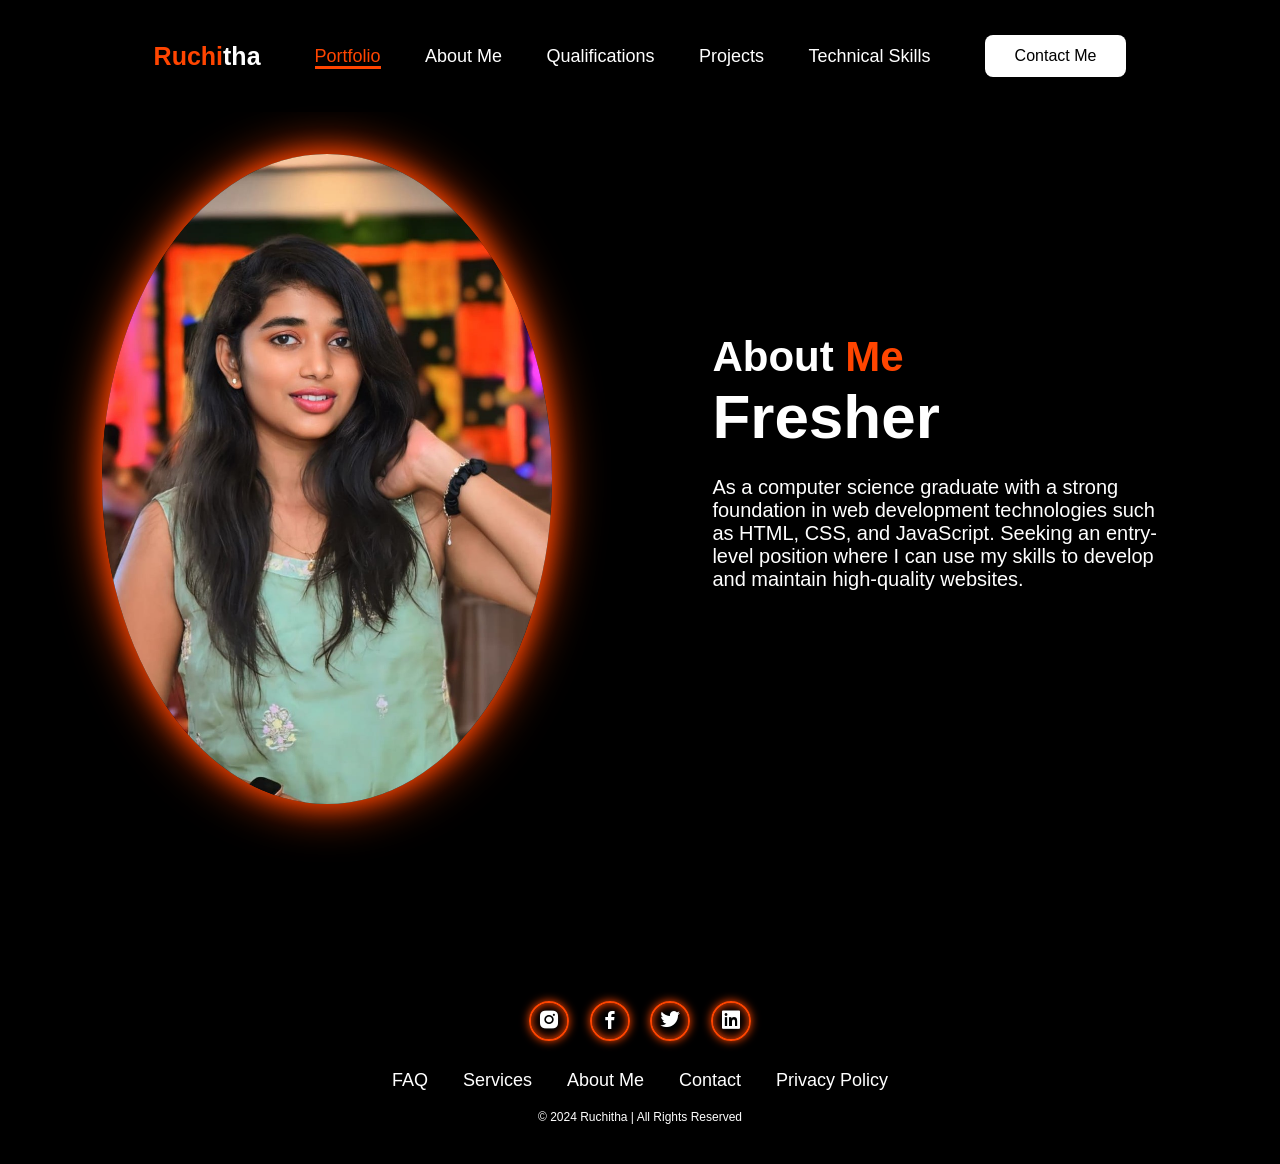
==== aboutme.html @ e519e028 "extra added" ====
<!DOCTYPE html>
<html lang="en">
<head>
    <meta charset="UTF-8">
    <meta name="viewport" content="width=device-width, initial-scale=1.0">
    <script defer src="/_vercel/insights/script.js"></script>
    <title>About Me</title>
    <link rel="stylesheet" href ="./style.css">
    <link href='https://unpkg.com/boxicons@2.1.4/css/boxicons.min.css' rel='stylesheet'>
</head>
<body>
    <header class="header">
        <a href="#" class="logo"><span>Ruchi</span>tha</a>

        <nav class="navbar">
            <a href="./home.html" class="active">Portfolio</a>
            <a href="./aboutme.html">About Me</a>
            <a href="./qualifications.html">Qualifications</a>
            <a href="#">Projects</a>
            <a href="#">Technical Skills</a>
        </nav>
        <a href="./contact.html" class="contact">Contact Me</a>
    </header>
    <section class="about">
        <div class="abt-img">
            <img src="./profilepic.jpg" alt="I'm Ruchitha a Web Developer.">
        </div>
        <div class = "about-content">
            <h2 class="heading">About <span> Me</span></h2>
            <h3>Fresher</h3>
            <p>As a computer science graduate with a strong foundation in 
                web development technologies such as HTML, CSS, and JavaScript. 
                Seeking an entry-level position where I can use my skills to 
                develop and maintain high-quality websites.</p>
        </div>
    </section>
    <footer class="footer">
        <div class="social">
            <a href="#"><i class='bx bxl-instagram-alt'></i></a>
            <a href="#"><i class='bx bxl-facebook'></i></a>
            <a href="#"><i class='bx bxl-twitter' ></i></a>
            <a href="#"><i class='bx bxl-linkedin-square' ></i></a>
        </div>
        <ul class="list">
            <li>
                <a href="#">FAQ</a>
            </li>
            <li>
                <a href="#">Services</a>
            </li>
            <li>
                <a href="#">About Me</a>
            </li>
            <li>
                <a href="#">Contact</a>
            </li>
            <li>
                <a href="#">Privacy Policy</a>
            </li>
        </ul>
        <p class="copyright"> ©️ 2024 Ruchitha | All Rights Reserved</p>
    </footer>
</body>
</html>
---- style.css ----
*{
    margin: 0;
    padding: 0;
    box-sizing: border-box;
    font-family: 'Poppins',sans-serif;
    text-decoration: none;
    list-style: none;
}
.header{
    position: fixed;
    top: 0;
    left: 0;
    width: 100%;
    padding: 35px 12%;
    background: rgba(0, 0, 0, 0.745);
    display: flex;
    justify-content: space-between;
    align-items: center;
    z-index: 100;
}
.logo{
    font-size: 25px;
    color: white;
    font-weight: 600;
    transition: 0.3s ease;
}
.logo:hover{
    color: orangered;
    text-shadow: 0 0 25px orangered,
                 0 0 50px orangered;
    transform: scale(1.1);
}
span{
    color: orangered;
}
.navbar a{
    font-size: 18px;
    color: white;
    font-weight: 500;
    margin: 0 20px;
    border-bottom: 3px solid transparent;
    transition: 0.3s ease;
}
.navbar a:hover,
.navbar a.active{
    color: orangered;
    border-bottom: 3px solid orangered;
}
.contact{
    padding: 10px 28px;
    background-color: white;
    color: black;
    border: 2px solid transparent;
    border-radius: 8px;
    font-size: 16px;
    font-weight: 500;
    transition: 0.3s ease
}
.contact:hover{
    background-color: orangered;
    box-shadow: 0 0 25px orangered;
    color: white;
    
}
.home{
    width: 100%;
    min-height: 100vh;
    background:rgb(241,241,241);
    display: flex;
    align-items: center;
    gap: 7em;
    padding: 30px 12% 0;   
}
.home-content{
    max-width: 800px;
}
.home-content h3{
    font-size: 42px;
}
.home-content h1{
    font: size 62px ;
    line-height: 1.2;
}
.home-content p{
    font-size: 18px;
    margin: 25px 0 30px;
    font-family:cursive ;
}
.btn-box{
    width: 345px;
    display: flex;
    gap: 2em;
}
.btnclk{
    padding:15px 28px;
    font-size: 30px;
    background-color: black;
    color: white;
    border: 3px solid transparent;
    border-radius: 9px;
    letter-spacing: 1px;
    font-weight: 600;
    transition: 0.3s ease;
    cursor: pointer;
}
.btnclk:hover{
    background-color: white;
    color: black;
    border: 2px solid black;
}
.img-box img{
    border-radius: 50%;
    width: 450px;
    height: 650px;
}
::-webkit-scrollbar{
    width: 15px;
}
::-webkit-scrollbar-thumb{
    background-color: orangered;
}
::-webkit-scrollbar-track{
    background-color: rgba(0, 0, 0, 0.60);
    width: 50px;
}

.about{
    width: 100%;
    margin: 0;
    background: black;
    display: flex;
    justify-content: center;
    align-items: center;
    padding: 12% 8%;
    gap: 160px; /* 1em=16px */
    
}
.abt-img img{
    position: relative;
    width: 450px;
    height: 650px;
    box-shadow: 0 0 25px orangered,
                0 0 50px orangered;
    border-radius: 50%;
    
}
.about-content h2{
    text-align: left;
    color: white;
    font-size: 42px;
}
.about-content h3{
    font-size: 62px;
    color: white;
}
.about-content p{
    color: white;
    font-size: 20px;
    margin: 24px 0 38px;
}
.contact-form h2{
    text-align: center;
    margin-top: 3em;
    margin-bottom: 1em;
    font-size: 36px;
}
.contact-form form{
    max-width: 50em;
    margin: 1rem auto;
    text-align: center;
    margin-bottom: 3em;
}
.contact-form form .input-box{
    display: flex;
    justify-content:center;
    flex-wrap: wrap;
}
.contact-form form .input-box input,
.contact-form form textarea{
    width: 100%;
    padding: 1.5em;
    font-size: 18px;
    color: black;
    background: rgb(241,241,241);
    border-radius: 8rem;
    margin: 1rem 0;
    resize: none;
}
.footer{
    position: relative;
    padding: 40px 0;
    bottom: 0;
    width: 100%;
    background-color: black;
}
.footer .social {
    text-align: center;
    padding-bottom: 25px;
    color: white;
}
.footer .social a{
    font-size: 24px;
    color: white;
    border: 2px solid  orangered;
    width: 40px;
    height: 40px;
    line-height: 38px;
    display: inline-block;
    text-align: center;
    border-radius: 50%;
    margin: 0 8px;
    box-shadow: inset 0 0 10px orangered, 0 0 10px orangered;
    transition: 0.3s ease;
}
.footer .social a:hover{
    transform: scale(1.2)translateY(-10px);
    color: orangered;
    border: 2px solid orangered;
}
.footer ul{
    margin-top: 0;
    padding: 0;
    font-size: 18px;
    line-height: 1.6;
    margin-bottom: 0;
    text-align: center;
}
.footer ul li a{
    color: white;
    border-bottom: 3px solid transparent;
    transition: 0,3s ease;
}
.footer ul li a:hover{
    border-bottom: 3px solid orangered;  
}
.footer ul li{
    display: inline-block;
    padding: 0 15px;   
}
.footer .copyright{
    margin-top: 15px;
    text-align: center;
    font-size: 12px;
    color: white;
}
@media only screen and (max-width: 600px){
    header, section{
        padding: 20px;
        margin-bottom: 20px;
    }
nav a{
    display:block;
    margin: 10px 0;
    text-align: center;
    font-size: 16px;
}
img {
    width: 100%;
    margin:0;
    display: block;
}
body{
    font-size: 24px;
}
p{
    font-size: 16px;
}
form{
    width: 100%;
}
}
@media only screen and (max-width: 900px){
    section{
        padding: 30px;
        margin-bottom: 25px;
    }
body{
    font-size: 18px;
}
h1{
    font-size: 32px;
}
h2{
    font-size:27.2px;
}
img{
    width: 400px;
}
form{
    width: 80%
}
}
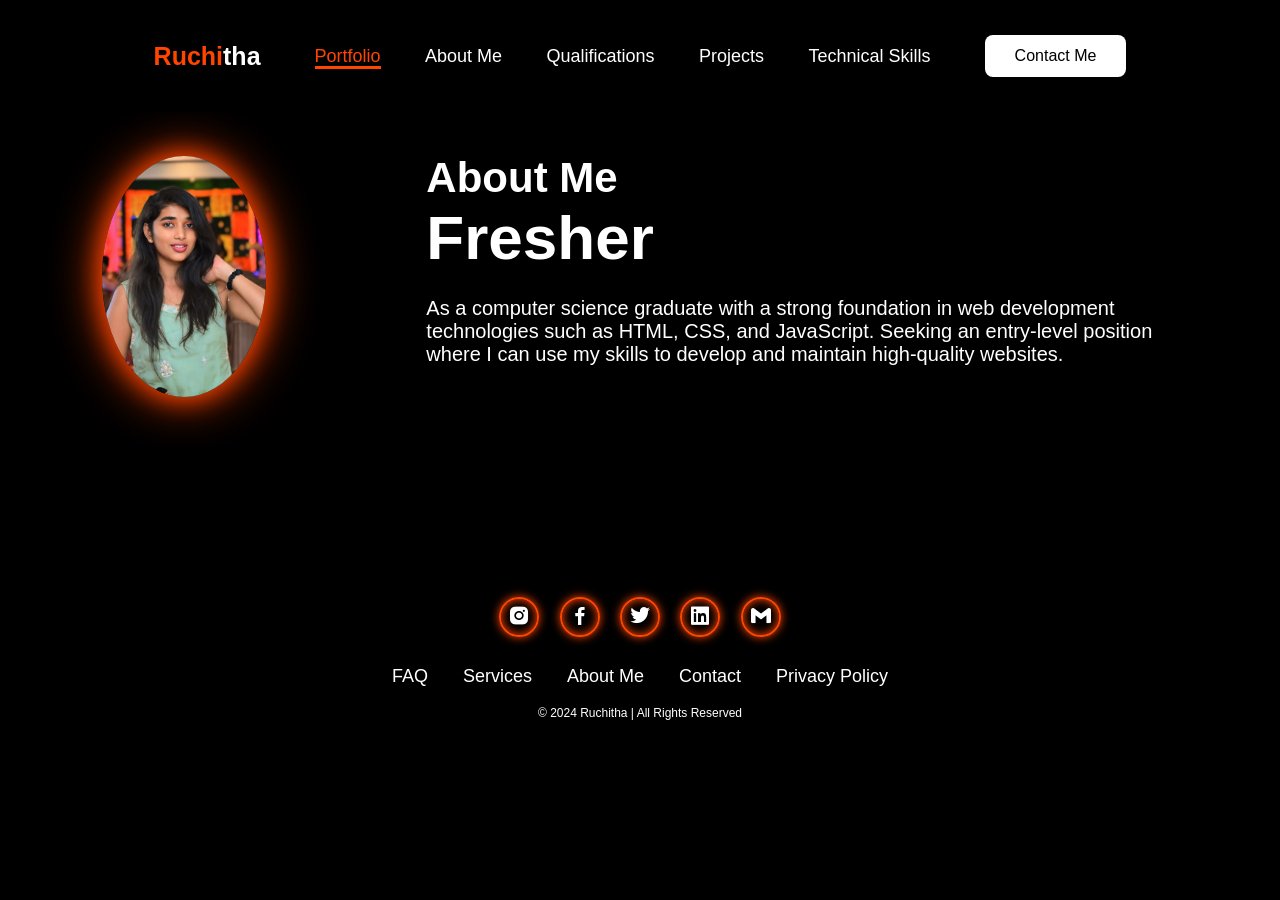
==== commit dfeb3926: "replaced" ====
--- a/aboutme.html
+++ b/aboutme.html
@@ -13,11 +13,11 @@
         <a href="#" class="logo"><span>Ruchi</span>tha</a>
 
         <nav class="navbar">
-            <a href="./home.html" class="active">Portfolio</a>
+            <a href="./index.html" class="active">Portfolio</a>
             <a href="./aboutme.html">About Me</a>
             <a href="./qualifications.html">Qualifications</a>
-            <a href="#">Projects</a>
-            <a href="#">Technical Skills</a>
+            <a href="./projects.html">Projects</a>
+            <a href="./technicalskills.html">Technical Skills</a>
         </nav>
         <a href="./contact.html" class="contact">Contact Me</a>
     </header>
@@ -36,29 +36,48 @@
     </section>
     <footer class="footer">
         <div class="social">
-            <a href="#"><i class='bx bxl-instagram-alt'></i></a>
+            <a href="https://www.instagram.com/r____gowda__/"><i class='bx bxl-instagram-alt'></i></a>
             <a href="#"><i class='bx bxl-facebook'></i></a>
             <a href="#"><i class='bx bxl-twitter' ></i></a>
-            <a href="#"><i class='bx bxl-linkedin-square' ></i></a>
+            <a href="https://www.linkedin.com/in/ruchitha-b-r-a52570262?utm_source=share&utm_campaign=share_via&utm_content=profile&utm_medium=android_app"><i class='bx bxl-linkedin-square' ></i></a>
+            <a href="javascript:void(0);" id="gmail-icon"><i class='bx bxl-gmail' ></i></a>
         </div>
+        <!-- Email Popup-->
+        <div id="email-popup" style="display: none;">
+            <span> ruchithabr9@gmail.com</span>
+        </div>
+
         <ul class="list">
             <li>
-                <a href="#">FAQ</a>
+                <a href="./FAQ.html">FAQ</a>
             </li>
             <li>
-                <a href="#">Services</a>
+                <a href="./services.html">Services</a>
             </li>
             <li>
-                <a href="#">About Me</a>
+                <a href="./aboutme.html">About Me</a>
             </li>
             <li>
-                <a href="#">Contact</a>
+                <a href="./contact.html">Contact</a>
             </li>
             <li>
-                <a href="#">Privacy Policy</a>
+                <a href="./privacypolicy.html">Privacy Policy</a>
             </li>
         </ul>
         <p class="copyright"> ©️ 2024 Ruchitha | All Rights Reserved</p>
     </footer>
+    <script>
+        document.getElementById('gmail-icon').addEventListener('click', function() {
+            var emailPopup = document.getElementById('email-popup');
+            if (emailPopup.style.display === 'none' || emailPopup.style.display === '') {
+                emailPopup.style.display = 'block';  // Show email
+            } else {
+                emailPopup.style.display = 'none';  // Hide email if already visible
+            }
+        });
+    </script>
+    
 </body>
-</html>+</html>
+
+
--- a/style.css
+++ b/style.css
@@ -1,12 +1,21 @@
-*{
+* {
     margin: 0;
     padding: 0;
     box-sizing: border-box;
-    font-family: 'Poppins',sans-serif;
+    font-family: 'Poppins', sans-serif;
     text-decoration: none;
     list-style: none;
 }
-.header{
+
+html, body {
+    background: black;
+    margin: 0;
+    padding: 0;
+    overflow-x: hidden; /* Prevents horizontal scrolling */
+}
+
+/* Header & Navigation */
+.header {
     position: fixed;
     top: 0;
     left: 0;
@@ -17,23 +26,30 @@
     justify-content: space-between;
     align-items: center;
     z-index: 100;
-}
-.logo{
+    transition: top 0.3s ease-in-out; /*hide show transmission*/
+}
+/*hide header when scrolling down*/
+.header.hidden{
+    top: -100px; /* moves header out of view*/
+}
+.logo {
     font-size: 25px;
     color: white;
     font-weight: 600;
     transition: 0.3s ease;
 }
-.logo:hover{
-    color: orangered;
-    text-shadow: 0 0 25px orangered,
-                 0 0 50px orangered;
+
+.logo:hover {
+    color: orangered;
+    text-shadow: 0 0 25px orangered, 0 0 50px orangered;
     transform: scale(1.1);
 }
-span{
-    color: orangered;
-}
-.navbar a{
+
+.logo span {
+    color: orangered;
+}
+
+.navbar a {
     font-size: 18px;
     color: white;
     font-weight: 500;
@@ -41,12 +57,14 @@
     border-bottom: 3px solid transparent;
     transition: 0.3s ease;
 }
+
 .navbar a:hover,
-.navbar a.active{
+.navbar a.active {
     color: orangered;
     border-bottom: 3px solid orangered;
 }
-.contact{
+
+.contact {
     padding: 10px 28px;
     background-color: white;
     color: black;
@@ -54,45 +72,53 @@
     border-radius: 8px;
     font-size: 16px;
     font-weight: 500;
-    transition: 0.3s ease
-}
-.contact:hover{
+    transition: 0.3s ease;
+}
+
+.contact:hover {
     background-color: orangered;
     box-shadow: 0 0 25px orangered;
     color: white;
-    
-}
-.home{
+}
+
+/* Home Section */
+.home {
     width: 100%;
     min-height: 100vh;
-    background:rgb(241,241,241);
+    background: rgb(241, 241, 241);
     display: flex;
     align-items: center;
     gap: 7em;
-    padding: 30px 12% 0;   
-}
-.home-content{
+    padding: 30px 12% 0;
+}
+
+.home-content {
     max-width: 800px;
 }
-.home-content h3{
+
+.home-content h3 {
     font-size: 42px;
 }
-.home-content h1{
-    font: size 62px ;
+
+.home-content h1 {
+    font-size: 62px;
     line-height: 1.2;
 }
-.home-content p{
+
+.home-content p {
     font-size: 18px;
     margin: 25px 0 30px;
-    font-family:cursive ;
-}
-.btn-box{
+    font-family: cursive;
+}
+
+.btn-box {
     width: 345px;
     display: flex;
     gap: 2em;
 }
-.btnclk{
-    padding:15px 28px;
+
+.btnclk {
+    padding: 15px 28px;
     font-size: 30px;
     background-color: black;
     color: white;
@@ -103,105 +129,493 @@
     transition: 0.3s ease;
     cursor: pointer;
 }
-.btnclk:hover{
+
+.btnclk:hover {
     background-color: white;
     color: black;
     border: 2px solid black;
 }
-.img-box img{
+
+.img-box img {
     border-radius: 50%;
-    width: 450px;
-    height: 650px;
-}
-::-webkit-scrollbar{
-    width: 15px;
-}
-::-webkit-scrollbar-thumb{
-    background-color: orangered;
-}
-::-webkit-scrollbar-track{
-    background-color: rgba(0, 0, 0, 0.60);
-    width: 50px;
-}
-
-.about{
-    width: 100%;
-    margin: 0;
-    background: black;
+    width: 100%;
+    max-width: 450px;
+    height: auto;
+    display: block;
+}
+
+/* Education Section */
+.education-section {
+    width: 100%;
+    padding: 80px 12%;
+    background: rgb(241, 241, 241);
+}
+
+.edu-container {
+    max-width: 800px;
+    margin: 0 auto;
+    background: white;
+    padding: 30px;
+    border-radius: 10px;
+    box-shadow: 0 0 20px rgba(0, 0, 0, 0.1);
+    text-align: center;
+}
+
+.edu-container h2 {
+    font-size: 36px;
+    text-align: center;
+    margin-bottom: 30px;
+    color: orangered;
+}
+
+/*Education Items */
+.edu-item {
+    background: rgba(255, 69, 0, 0.1);
+    padding: 20px;
+    margin-bottom: 20px;
+    border-radius: 8px;
+    box-shadow: 0 4px 6px rgba(0, 0, 0, 0.1);
+    text-align: left;
+}
+
+.edu-item h3 {
+    font-size: 22px;
+    color: black;
+    margin-bottom: 5px;
+}
+
+.edu-item p {
+    font-size: 18px;
+    color: #444;
+    line-height: 1.6;
+}
+
+/*Project*/
+.projects {
+    width: 100%;
+    padding: 80px 12%;
+    background: rgb(241, 241, 241);
+}
+
+.projects-container {
+    max-width: 1200px;
+    margin: 0 auto;
+    text-align: center;
+}
+
+.projects-container h2 {
+    font-size: 36px;
+    color: orangered;
+    margin-bottom: 40px;
+}
+
+.project-cards {
+    display: grid;
+    grid-template-columns: repeat(auto-fit, minmax(300px, 1fr));
+    gap: 20px;
+}
+
+.project-card {
+    background: white;
+    padding: 20px;
+    border-radius: 10px;
+    box-shadow: 0 0 10px rgba(0,0,0,0.1);
+    transition: transform 0.3s ease;
+    text-align: left;
+}
+
+.project-card:hover {
+    transform: translateY(-10px);
+}
+
+.project-card i {
+    font-size: 48px;
+    color: orangered;
+    margin-bottom: 20px;
+}
+
+.project-card h3 {
+    font-size: 24px;
+    margin-bottom: 10px;
+    color: #333;
+}
+
+.project-card p {
+    font-size: 16px;
+    color: #666;
+    line-height: 1.6;
+}
+* Technical Skills Section */
+.technical-skills {
+    width: 100%;
+    padding: 80px 12%;
+    background: rgb(241, 241, 241);
+}
+
+.skills-container {
+    max-width: 1200px;
+    margin: 0 auto;
+    text-align: center;
+}
+
+.skills-container h2 {
+    font-size: 36px;
+    color: orangered;
+    margin-bottom: 40px;
+}
+
+.skills-grid {
+    display: grid;
+    grid-template-columns: repeat(auto-fit, minmax(250px, 1fr));
+    gap: 20px;
+}
+
+.skill-card {
+    background: white;
+    padding: 20px;
+    border-radius: 10px;
+    box-shadow: 0 0 10px rgba(0,0,0,0.1);
+    transition: transform 0.3s ease;
+    text-align: center;
+}
+
+.skill-card:hover {
+    transform: translateY(-10px);
+}
+
+.skill-card i {
+    font-size: 48px;
+    color: orangered;
+    margin-bottom: 20px;
+}
+
+.skill-card h3 {
+    font-size: 24px;
+    margin-bottom: 10px;
+    color: #333;
+}
+
+.skill-card p {
+    font-size: 16px;
+    color: #666;
+    line-height: 1.6;
+}
+
+/* About Section */
+.about {
+    width: 100%;
+    background-color: black;
     display: flex;
     justify-content: center;
     align-items: center;
     padding: 12% 8%;
-    gap: 160px; /* 1em=16px */
-    
-}
-.abt-img img{
+    gap: 160px;
+}
+
+.abt-img img {
     position: relative;
-    width: 450px;
-    height: 650px;
-    box-shadow: 0 0 25px orangered,
-                0 0 50px orangered;
+    width: 100%;
+    max-width: 450px;
+    height: auto;
+    box-shadow: 0 0 25px orangered, 0 0 50px orangered;
     border-radius: 50%;
-    
-}
-.about-content h2{
+}
+
+.about-content h2 {
     text-align: left;
     color: white;
     font-size: 42px;
 }
-.about-content h3{
+
+.about-content h3 {
     font-size: 62px;
     color: white;
 }
-.about-content p{
+
+.about-content p {
     color: white;
     font-size: 20px;
     margin: 24px 0 38px;
 }
-.contact-form h2{
+
+/* Contact Form Section */
+.contact-form h2 {
     text-align: center;
     margin-top: 3em;
     margin-bottom: 1em;
     font-size: 36px;
 }
-.contact-form form{
+
+.contact-form form {
     max-width: 50em;
     margin: 1rem auto;
     text-align: center;
     margin-bottom: 3em;
 }
-.contact-form form .input-box{
+
+.contact-form form .input-box {
     display: flex;
-    justify-content:center;
+    justify-content: center;
     flex-wrap: wrap;
 }
+
 .contact-form form .input-box input,
-.contact-form form textarea{
+.contact-form form textarea {
     width: 100%;
     padding: 1.5em;
     font-size: 18px;
     color: black;
-    background: rgb(241,241,241);
+    background: rgb(241, 241, 241);
     border-radius: 8rem;
     margin: 1rem 0;
     resize: none;
 }
-.footer{
+
+/* FAQ Section */
+.faq {
+    width: 100%;
+    background-color: rgb(241, 241, 241);
+    padding: 5% 12%;
+    margin-top: 50px; /* Push it below the header */
+}
+
+.faq-container {
+    max-width: 900px;
+    margin: 0 auto;
+    padding: 20px;
+    background-color: white;
+    border-radius: 10px;
+    box-shadow: 0 0 20px rgba(0, 0, 0, 0.1);
+}
+
+.faq h2 {
+    font-size: 36px;
+    text-align: center;
+    margin-bottom: 30px;
+    color: orangered;
+}
+
+.faq-item {
+    margin-bottom: 25px;
+}
+
+.faq-question {
+    font-size: 22px;
+    font-weight: bold;
+    color: black;
+    cursor: pointer;
+    transition: color 0.3s ease;
+}
+
+.faq-question:hover {
+    color: orangered;
+}
+
+.faq-answer {
+    font-size: 18px;
+    color: gray;
+    padding-left: 20px;
+    margin-top: 10px;
+    display: none; /* Initially hidden */
+}
+
+.faq-item.active .faq-answer {
+    display: block; /* Display when active */
+}
+
+/* FAQ Question Hover */
+.faq-item:hover .faq-answer {
+    color: black; /* Change color of answer on hover */
+}
+
+.faq-item.active .faq-question {
+    color: orangered; /* Highlight question when clicked */
+}
+
+.ask-question{
+    margin-top: 40px;
+    padding: 20px;
+    background-color: #f9f9f9;
+    border-radius: 8px;
+    box-shadow: 0 0 10px rgba(0, 0, 0, 0.1);
+    text-align: center;
+}
+.ask-question h3{
+    font-size: 24px;
+    color: black;
+    margin-bottom: 20px;
+}
+.ask-question form {
+    max-width: 600px;
+    margin: 0 auto;
+}
+.ask-question label{
+    font-size: 16px;
+    color:black;
+    margin-bottom: 8px;
+    display: block;
+}
+.ask-question textarea{
+    width: 100%;
+    padding: 15px;
+    font-size: 16px;
+    border-radius: 8px;
+    margin-bottom: 15px;
+    resize: none;
+}
+.ask-question button.submit-btn {
+    padding: 10px 20px;
+    background-color: orangered;
+    color: white;
+    font-size: 18px;
+    border: none;
+    border-radius: 8px;
+    cursor: pointer;
+    transition: background-color 0.3s ease;
+}
+ask-question button.submit-bn:hover{
+    background-color: darkorange;
+}
+/* Confirmation message*/
+#confirmation-message{
+    font-size: 16px;
+    margin-top: 10px;
+}
+
+/* Services Section */
+.services {
+    padding: 80px 12%;
+    background: rgb(241, 241, 241);
+  }
+  
+  .services-container {
+    max-width: 1200px;
+    margin: 0 auto;
+    text-align: center;
+  }
+  
+  .services-container h2 {
+    font-size: 36px;
+    color: orangered;
+    margin-bottom: 40px;
+  }
+  
+  .cards {
+    display: grid;
+    grid-template-columns: repeat(auto-fit, minmax(250px, 1fr));
+    gap: 20px;
+  }
+  
+  .service-card {
+    background: white;
+    padding: 20px;
+    border-radius: 10px;
+    box-shadow: 0 0 10px rgba(0,0,0,0.1);
+    transition: transform 0.3s;
+  }
+  
+  .service-card:hover {
+    transform: translateY(-10px);
+  }
+  
+  .service-card i {
+    font-size: 48px;
+    color: orangered;
+    margin-bottom: 20px;
+  }
+  
+  .service-card h3 {
+    font-size: 24px;
+    margin-bottom: 10px;
+    color: #333;
+  }
+  
+  .service-card p {
+    font-size: 16px;
+    color: #666;
+  }
+  
+/*Privacy Policy*/
+.privacy-policy {
+    width: 100%;
+    padding: 80px 12%;
+    background: rgb(241, 241, 241);
+}
+
+.policy-container {
+    max-width: 900px;
+    margin: 0 auto;
+    background: white;
+    padding: 40px;
+    border-radius: 10px;
+    box-shadow: 0 0 20px rgba(0, 0, 0, 0.1);
+}
+
+.policy-container h2 {
+    font-size: 36px;
+    color: orangered;
+    text-align: center;
+    margin-bottom: 30px;
+}
+
+.policy-container h3 {
+    font-size: 24px;
+    color: #333;
+    margin-top: 20px;
+    border-bottom: 2px solid orangered;
+    padding-bottom: 5px;
+}
+
+.policy-container p,
+.policy-container ul {
+    font-size: 18px;
+    color: #444;
+    line-height: 1.6;
+    margin-top: 15px;
+}
+
+.policy-container ul {
+    padding-left: 20px;
+}
+
+.policy-container ul li{
+    margin-bottom: 10px;
+}
+
+ 
+/* Scrollbar Styling */
+::-webkit-scrollbar {
+    width: 15px;
+}
+
+::-webkit-scrollbar-thumb {
+    background-color: orangered;
+}
+
+::-webkit-scrollbar-track {
+    background-color: rgba(0, 0, 0, 0.60);
+    width: 50px;
+}
+
+/* Footer */
+.footer {
     position: relative;
     padding: 40px 0;
     bottom: 0;
     width: 100%;
     background-color: black;
 }
+
 .footer .social {
     text-align: center;
     padding-bottom: 25px;
     color: white;
 }
-.footer .social a{
+
+.footer .social a {
     font-size: 24px;
     color: white;
-    border: 2px solid  orangered;
+    border: 2px solid orangered;
     width: 40px;
     height: 40px;
     line-height: 38px;
@@ -212,12 +626,14 @@
     box-shadow: inset 0 0 10px orangered, 0 0 10px orangered;
     transition: 0.3s ease;
 }
-.footer .social a:hover{
-    transform: scale(1.2)translateY(-10px);
+
+.footer .social a:hover {
+    transform: scale(1.2) translateY(-10px);
     color: orangered;
     border: 2px solid orangered;
 }
-.footer ul{
+
+.footer ul {
     margin-top: 0;
     padding: 0;
     font-size: 18px;
@@ -225,68 +641,317 @@
     margin-bottom: 0;
     text-align: center;
 }
-.footer ul li a{
+
+.footer ul li a {
     color: white;
     border-bottom: 3px solid transparent;
-    transition: 0,3s ease;
-}
-.footer ul li a:hover{
-    border-bottom: 3px solid orangered;  
-}
-.footer ul li{
+    transition: 0.3s ease;
+}
+
+.footer ul li a:hover {
+    border-bottom: 3px solid orangered;
+}
+
+.footer ul li {
     display: inline-block;
-    padding: 0 15px;   
-}
-.footer .copyright{
+    padding: 0 15px;
+}
+
+.footer .copyright {
     margin-top: 15px;
     text-align: center;
     font-size: 12px;
     color: white;
 }
-@media only screen and (max-width: 600px){
-    header, section{
+
+/* Email PopUp */
+#email-popup {
+    padding: 10px;
+    background-color: transparent; /* Transparent background */
+    border: 1px solid #ccc;
+    width: 200px;
+    font-size: 16px;
+    color: white; /* White text */
+    display: none; /* Initially hidden */
+    position: absolute;
+    bottom: 100%; /* Position above the button */
+    left: 50%;
+    transform: translateX(-50%); /* Center the popup */
+    margin-bottom: 10px; /* Space between the button and popup */
+    z-index: 10; /* Ensure it's above other content */
+}
+
+#email-popup span {
+    position: relative;
+    display: inline-block;
+    padding: 5px;
+    transition: background-color 0.3s ease;
+}
+
+#email-popup span:hover {
+    background-color: rgba(0, 0, 0, 0.5); /* Transparent black on hover */
+    color: #fff; /* White text on hover */
+}
+
+/* Show email popup when Gmail button is hovered */
+#gmail-icon:hover + #email-popup {
+    display: block;
+}
+/* Light color text when background is transparent */
+#email-popup {
+    background-color: rgba(0, 0, 0, 0.7); /* Dark background for better contrast */
+}
+
+#email-popup span {
+    color: white; /* Default text color for dark background */
+}
+
+/* Change to light background and dark text on hover */
+#email-popup span:hover {
+    background-color: rgba(255, 255, 255, 0.6); /* Light background on hover */
+    color: black; /* Dark text on hover */
+}
+
+/* Scrollbar Styling */
+::-webkit-scrollbar {
+    width: 15px;
+}
+
+::-webkit-scrollbar-thumb {
+    background-color: orangered;
+}
+
+::-webkit-scrollbar-track {
+    background-color: rgba(0, 0, 0, 0.60);
+    width: 50px;
+}
+
+/* Media Query for Screens up to 900px */
+@media only screen and (max-width: 900px) {
+    section {
+        padding: 30px;
+        margin-bottom: 25px;
+    }
+    body {
+        font-size: 18px;
+    }
+    h1 {
+        font-size: 32px;
+    }
+    h2 {
+        font-size: 27.2px;
+    }
+    img {
+        width: 400px;
+    }
+    form {
+        width: 80%;
+    }
+    .img-box img{
+        width: 80%;
+        max-width: 300px;
+        margin: 0 auto;
+    }
+
+    /*About*/
+    .about {
+        flex-direction: column;
+        padding: 8% 4%;
+        gap: 40px;
+    }
+    .abt-img img {
+        max-width: 400px;
+    }
+    .about-content h2 {
+        font-size: 32px;
+    }
+    .about-content h3 {
+        font-size: 42px;
+    }
+    .about-content p {
+        font-size: 18px;
+    }
+
+/*Education*/
+    .education-section {
+        padding: 50px 5%;
+    }
+
+    .edu-container {
+        padding: 20px;
+    }
+
+    .edu-container h2 {
+        font-size: 32px;
+    }
+
+    .edu-item h3 {
+        font-size: 20px;
+    }
+
+    .edu-item p {
+        font-size: 16px;
+    }
+
+    /*Projects*/
+    .projects-container h2 {
+        font-size: 32px;
+    }
+    .project-card h3 {
+        font-size: 20px;
+    }
+    .project-card p {
+        font-size: 14px;
+    }
+
+/* FAQ */
+    .faq-container {
+        padding: 20px;
+    }
+    .faq h2 {
+        font-size: 32px;
+    }
+    .faq-question {
+        font-size: 20px;
+    }
+    .faq-answer {
+        font-size: 16px;
+    }
+    /*Skills*/
+    .skills-container h2 {
+        font-size: 32px;
+    }
+    .skill-card h3 {
+        font-size: 20px;
+    }
+    .skill-card p {
+        font-size: 14px;
+    }
+
+    /*Services*/
+    .services-container h2 {
+        font-size: 32px;
+      }
+      .service-card h3 {
+        font-size: 20px;
+      }
+      .service-card p {
+        font-size: 14px;
+      }
+
+      /*Privacy Policy*/
+      .privacy-policy {
+        padding: 50px 5%;
+    }
+
+    .policy-container {
+        padding: 20px;
+    }
+
+    .policy-container h2 {
+        font-size: 32px;
+    }
+
+    .policy-container h3 {
+        font-size: 22px;
+    }
+
+    .policy-container p,
+    .policy-container ul {
+        font-size: 16px;
+    }
+}
+
+/* Media Query for Screens up to 600px */
+@media only screen and (max-width: 600px) {
+    header, section {
         padding: 20px;
         margin-bottom: 20px;
     }
-nav a{
-    display:block;
-    margin: 10px 0;
-    text-align: center;
-    font-size: 16px;
-}
-img {
-    width: 100%;
-    margin:0;
-    display: block;
-}
-body{
-    font-size: 24px;
-}
-p{
-    font-size: 16px;
-}
-form{
-    width: 100%;
-}
-}
-@media only screen and (max-width: 900px){
-    section{
-        padding: 30px;
-        margin-bottom: 25px;
-    }
-body{
-    font-size: 18px;
-}
-h1{
-    font-size: 32px;
-}
-h2{
-    font-size:27.2px;
-}
-img{
-    width: 400px;
-}
-form{
-    width: 80%
-}
-}+    nav a {
+        display: block;
+        margin: 10px 0;
+        text-align: center;
+        font-size: 16px;
+    }
+    img {
+        width: 100%;
+        margin: 0;
+        display: block;
+    }
+    body {
+        font-size: 24px;
+    }
+    p {
+        font-size: 16px;
+    }
+    form {
+        width: 100%;
+    }
+
+    /*FAQ*/
+    .ask-question {
+        padding: 15px;
+    }
+
+    .ask-question h3 {
+        font-size: 20px;
+    }
+
+    .ask-question textarea {
+        font-size: 14px;
+    }
+
+    .ask-question button.submit-btn {
+        font-size: 16px;
+    }
+
+    /*Education*/
+    .education-section {
+        padding: 40px 5%;
+    }
+
+    .edu-container h2 {
+        font-size: 28px;
+    }
+
+    .edu-item h3 {
+        font-size: 18px;
+    }
+
+    .edu-item p {
+        font-size: 15px;
+    }
+
+    /*skills*/
+    .technical-skills {
+        padding: 40px 5%;
+    }
+    .skills-container h2 {
+        font-size: 28px;
+    }
+    .skill-card h3 {
+        font-size: 18px;
+    }
+    .skill-card p {
+        font-size: 13px;
+    }
+    
+    /*Privacy Policy*/
+    .privacy-policy {
+        padding: 40px 5%;
+    }
+
+    .policy-container h2 {
+        font-size: 28px;
+    }
+
+    .policy-container h3 {
+        font-size: 20px;
+    }
+
+    .policy-container p,
+    .policy-container ul {
+        font-size: 15px;
+    }
+}
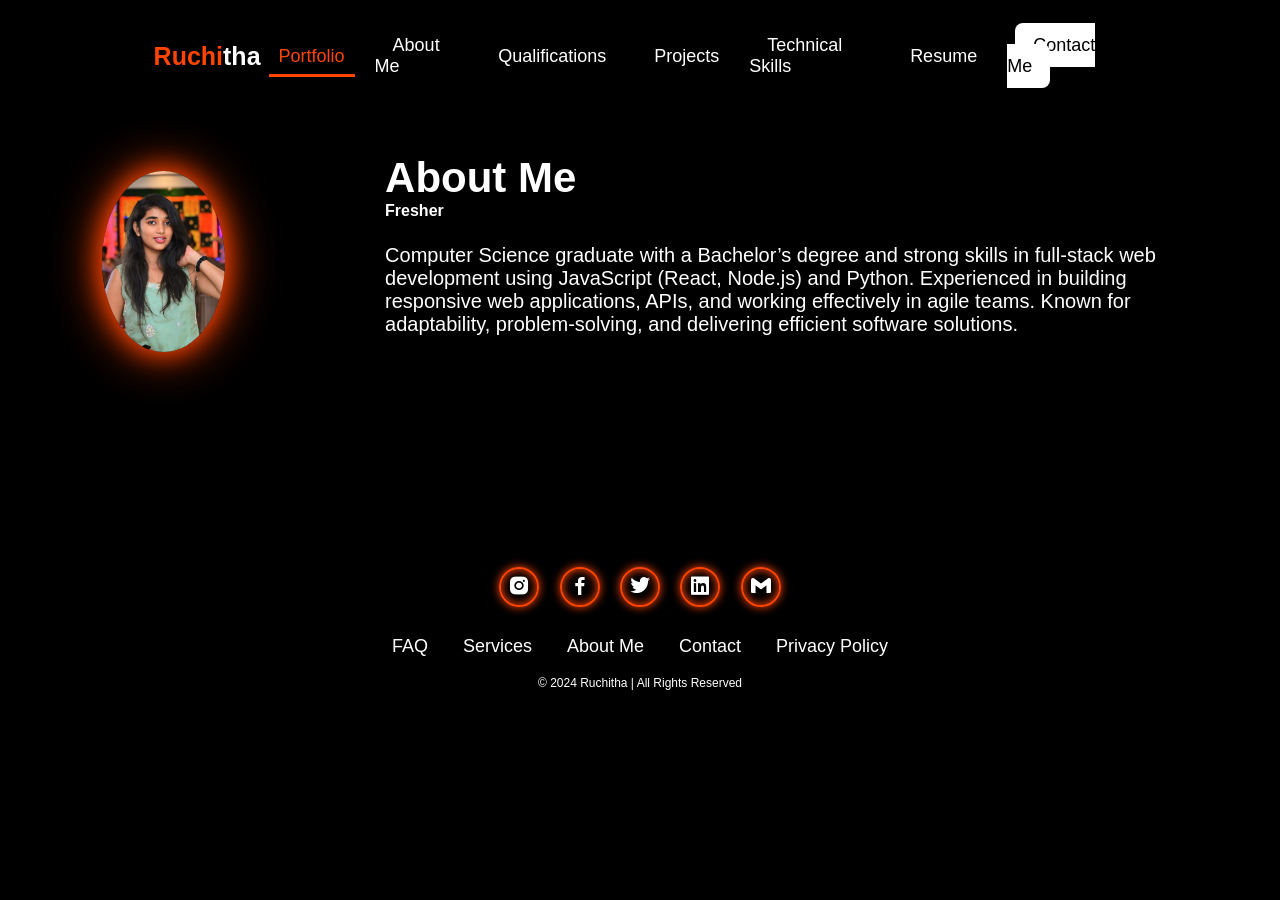
==== commit 392e6c1f: "Updated" ====
--- a/aboutme.html
+++ b/aboutme.html
@@ -1,46 +1,56 @@
 <!DOCTYPE html>
 <html lang="en">
+
 <head>
     <meta charset="UTF-8">
     <meta name="viewport" content="width=device-width, initial-scale=1.0">
     <script defer src="/_vercel/insights/script.js"></script>
-    <title>About Me</title>
-    <link rel="stylesheet" href ="./style.css">
+    <title>Ruchitha Portfolio</title>
+    <link rel="stylesheet" href="./aboutme.css">
     <link href='https://unpkg.com/boxicons@2.1.4/css/boxicons.min.css' rel='stylesheet'>
 </head>
+
 <body>
     <header class="header">
         <a href="#" class="logo"><span>Ruchi</span>tha</a>
+        <nav class="navbar">
+            <ul>
+                <li><a href="./index.html" class="active">Portfolio</a></li>
+                <li><a href="./aboutme.html">About Me</a></li>
+                <li><a href="./qualifications.html">Qualifications</a></li>
+                <li><a href="./projects.html">Projects</a></li>
+                <li><a href="./technicalskills.html">Technical Skills</a></li>
+                <li><a href="./resume.html">Resume</a></li>
+                <li><a href="./contact.html" class="contact">Contact Me</a></li>
+            </ul>
+        </nav>
+        <div class="menu-toggle" id="menu-toggle" aria-label="Toggle navigation" aria-expanded="false">
+            <i class='bx bx-menu'></i>
+        </div>
+    </header>
 
-        <nav class="navbar">
-            <a href="./index.html" class="active">Portfolio</a>
-            <a href="./aboutme.html">About Me</a>
-            <a href="./qualifications.html">Qualifications</a>
-            <a href="./projects.html">Projects</a>
-            <a href="./technicalskills.html">Technical Skills</a>
-        </nav>
-        <a href="./contact.html" class="contact">Contact Me</a>
-    </header>
     <section class="about">
         <div class="abt-img">
             <img src="./profilepic.jpg" alt="I'm Ruchitha a Web Developer.">
         </div>
-        <div class = "about-content">
+        <div class="about-content">
             <h2 class="heading">About <span> Me</span></h2>
-            <h3>Fresher</h3>
-            <p>As a computer science graduate with a strong foundation in 
-                web development technologies such as HTML, CSS, and JavaScript. 
-                Seeking an entry-level position where I can use my skills to 
-                develop and maintain high-quality websites.</p>
+            <h4>Fresher</h4>
+            <p> Computer Science graduate with a Bachelor’s degree and strong skills in full-stack web
+                development using JavaScript (React, Node.js) and Python. Experienced in building responsive
+                web applications, APIs, and working effectively in agile teams. Known for adaptability,
+                problem-solving, and delivering efficient software solutions.</p>
         </div>
     </section>
     <footer class="footer">
         <div class="social">
             <a href="https://www.instagram.com/r____gowda__/"><i class='bx bxl-instagram-alt'></i></a>
             <a href="#"><i class='bx bxl-facebook'></i></a>
-            <a href="#"><i class='bx bxl-twitter' ></i></a>
-            <a href="https://www.linkedin.com/in/ruchitha-b-r-a52570262?utm_source=share&utm_campaign=share_via&utm_content=profile&utm_medium=android_app"><i class='bx bxl-linkedin-square' ></i></a>
-            <a href="javascript:void(0);" id="gmail-icon"><i class='bx bxl-gmail' ></i></a>
+            <a href="#"><i class='bx bxl-twitter'></i></a>
+            <a
+                href="https://www.linkedin.com/in/ruchitha-b-r-a52570262?utm_source=share&utm_campaign=share_via&utm_content=profile&utm_medium=android_app"><i
+                    class='bx bxl-linkedin-square'></i></a>
+            <a href="javascript:void(0);" id="gmail-icon"><i class='bx bxl-gmail'></i></a>
         </div>
         <!-- Email Popup-->
         <div id="email-popup" style="display: none;">
@@ -67,7 +77,7 @@
         <p class="copyright"> ©️ 2024 Ruchitha | All Rights Reserved</p>
     </footer>
     <script>
-        document.getElementById('gmail-icon').addEventListener('click', function() {
+        document.getElementById('gmail-icon').addEventListener('click', function () {
             var emailPopup = document.getElementById('email-popup');
             if (emailPopup.style.display === 'none' || emailPopup.style.display === '') {
                 emailPopup.style.display = 'block';  // Show email
@@ -75,9 +85,28 @@
                 emailPopup.style.display = 'none';  // Hide email if already visible
             }
         });
-    </script>
-    
-</body>
-</html>
 
 
+        // Hamburger menu toggle functionality
+        const menuToggle = document.getElementById('menu-toggle');
+        const navbarUl = document.querySelector('.navbar ul');
+
+        menuToggle.addEventListener('click', () => {
+            const isExpanded = menuToggle.getAttribute('aria-expanded') === 'true';
+            menuToggle.setAttribute('aria-expanded', !isExpanded);
+            navbarUl.classList.toggle('show');
+        });
+
+        navbarUl.querySelectorAll('a').forEach(link => {
+            link.addEventListener('click', () => {
+                if (navbarUl.classList.contains('show')) {
+                    navbarUl.classList.remove('show');
+                    menuToggle.setAttribute('aria-expanded', 'false');
+                }
+            });
+        });
+    </script>
+
+</body>
+
+</html>
--- a/aboutme.css
+++ b/aboutme.css
@@ -0,0 +1,473 @@
+* {
+  margin: 0;
+  padding: 0;
+  box-sizing: border-box;
+  font-family: 'Poppins', sans-serif;
+  text-decoration: none;
+  list-style: none;
+}
+html, body {
+  background: black;
+  margin: 0;
+  padding: 0;
+  overflow-x: hidden;
+}
+
+.header {
+  position: fixed;
+  top: 0;
+  left: 0;
+  width: 100%;
+  padding: 35px 12%;
+  background: rgba(0, 0, 0, 0.745);
+  display: flex;
+  justify-content: space-between;
+  align-items: center;
+  z-index: 100;
+}
+.logo {
+  font-size: 25px;
+  color: white;
+  font-weight: 600;
+  transition: 0.3s ease;
+}
+.logo span {
+  color: orangered;
+}
+.navbar ul {
+  display: flex;
+  align-items: center;
+  gap: 12px;
+}
+.navbar li {
+  border-bottom: none;
+}
+.navbar a {
+  font-size: 18px;
+  color: white;
+  font-weight: 500;
+  margin: 0 8px;
+  border-bottom: 3px solid transparent;
+  transition: 0.3s ease;
+  padding: 8px 10px;
+}
+.navbar a.contact {
+  padding: 10px 16px;
+  background-color: white;
+  color: black;
+  border-radius: 8px;
+  font-weight: 500;
+  border: 2px solid transparent;
+  transition: 0.3s ease;
+}
+.navbar a:hover,
+.navbar a.active {
+  color: orangered;
+  border-bottom: 3px solid orangered;
+}
+.navbar a.contact:hover {
+  background-color: orangered;
+  color: white;
+  border: 2px solid orangered;
+}
+
+/* Hamburger defaults to hidden */
+.menu-toggle {
+  display: none;
+}
+
+/* Responsive styles */
+@media (max-width: 900px) {
+  .header {
+    padding: 25px 6%;
+  }
+  .navbar ul {
+    display: none;
+    position: absolute;
+    top: 80px;
+    right: 6%;
+    background: rgba(0, 0, 0, 0.98);
+    width: 220px;
+    border-radius: 12px;
+    box-shadow: 0 0 20px orangered;
+    flex-direction: column;
+    align-items: flex-start;
+    padding: 50px 0;
+    z-index: 999;
+    gap: 0;
+  }
+  .navbar ul.show {
+    display: flex;
+  }
+  .navbar li {
+    width: 100%;
+  }
+  .navbar a {
+    width: 100%;
+    margin: 0;
+    text-align: left;
+    font-size: 19px;
+    border-radius: 0;
+    border-bottom: none;
+    padding: 20px 18px;
+  }
+  .navbar a.contact {
+    margin-bottom: 6px;
+    margin-top: 4px;
+    width: calc(100% - 36px);
+    text-align: left;
+    padding: 10px 18px;
+  }
+  .menu-toggle {
+    display: block;
+    font-size: 29px;
+    margin-left: auto;
+    color: white;
+    cursor: pointer;
+    user-select: none;
+    position: relative;
+    z-index: 1001;
+  }
+}
+
+/* About Section */
+.about {
+    width: 100%;
+    background-color: black;
+    display: flex;
+    justify-content: center;
+    align-items: center;
+    padding: 12% 8%;
+    gap: 160px;
+}
+
+.abt-img img {
+    position: relative;
+    width: 100%;
+    max-width: 450px;
+    height: auto;
+    box-shadow: 0 0 25px orangered, 0 0 50px orangered;
+    border-radius: 50%;
+}
+
+.about-content h2 {
+    text-align: left;
+    color: white;
+    font-size: 42px;
+}
+
+.about-content h4 {
+    /* font-size: 62px; */
+    color: white;
+}
+
+.about-content p {
+    color: white;
+    font-size: 20px;
+    margin: 24px 0 38px;
+}
+
+/* Scrollbar Styling */
+::-webkit-scrollbar {
+  width: 15px;
+}
+
+::-webkit-scrollbar-thumb {
+  background-color: orangered;
+}
+
+::-webkit-scrollbar-track {
+  background-color: rgba(0, 0, 0, 0.60);
+  width: 50px;
+}
+
+/* Footer */
+.footer {
+  position: relative;
+  padding: 40px 0;
+  bottom: 0;
+  width: 100%;
+  background-color: black;
+}
+
+.footer .social {
+  text-align: center;
+  padding-bottom: 25px;
+  color: white;
+}
+
+.footer .social a {
+  font-size: 24px;
+  color: white;
+  border: 2px solid orangered;
+  width: 40px;
+  height: 40px;
+  line-height: 38px;
+  display: inline-block;
+  text-align: center;
+  border-radius: 50%;
+  margin: 0 8px;
+  box-shadow: inset 0 0 10px orangered, 0 0 10px orangered;
+  transition: 0.3s ease;
+}
+
+.footer .social a:hover {
+  transform: scale(1.2) translateY(-10px);
+  color: orangered;
+  border: 2px solid orangered;
+}
+
+.footer ul {
+  margin-top: 0;
+  padding: 0;
+  font-size: 18px;
+  line-height: 1.6;
+  margin-bottom: 0;
+  text-align: center;
+}
+
+.footer ul li a {
+  color: white;
+  border-bottom: 3px solid transparent;
+  transition: 0.3s ease;
+}
+
+.footer ul li a:hover {
+  border-bottom: 3px solid orangered;
+}
+
+.footer ul li {
+  display: inline-block;
+  padding: 0 15px;
+}
+
+.footer .copyright {
+  margin-top: 15px;
+  text-align: center;
+  font-size: 12px;
+  color: white;
+}
+
+/* Scrollbar Styling */
+::-webkit-scrollbar {
+  width: 15px;
+}
+
+::-webkit-scrollbar-thumb {
+  background-color: orangered;
+}
+
+::-webkit-scrollbar-track {
+  background-color: rgba(0, 0, 0, 0.60);
+  width: 50px;
+}
+
+/* Responsive Styles */
+@media only screen and (max-width: 1024px) {
+  .header {
+    padding: 25px 6%;
+  }
+
+  .navbar ul {
+    display: none;
+    position: absolute;
+    top: 80px;
+    right: 6%;
+    background: rgba(0, 0, 0, 0.98);
+    width: 220px;
+    border-radius: 12px;
+    box-shadow: 0 0 20px orangered;
+    flex-direction: column;
+    align-items: flex-start;
+    padding: 40px 0;
+    z-index: 999;
+  }
+
+  .navbar ul.show {
+    display: flex;
+  }
+
+  .navbar li {
+    width: 100%;
+    margin-bottom: 10px;
+  }
+
+  .navbar a {
+    width: 100%;
+    font-size: 19px;
+    padding: 18px 22px;
+    text-align: left;
+    border-radius: 0;
+    border-bottom: none;
+    display: block;
+  }
+
+  .navbar a.contact {
+    margin-top: 4px;
+    margin-bottom: 10px;
+    margin-left: 20px;
+    width: calc(100% - 44px);
+    text-align: left;
+    padding: 14px 22px;
+  }
+
+  .menu-toggle {
+    display: block;
+    font-size: 29px;
+    margin-left: auto;
+    color: white;
+    cursor: pointer;
+    user-select: none;
+    position: relative;
+    z-index: 1001;
+  }
+}
+
+/* Media Query for Screens up to 900px */
+@media only screen and (max-width: 900px) {
+  section {
+    padding: 30px;
+    margin-bottom: 25px;
+  }
+
+  body {
+    font-size: 18px;
+  }
+
+  h1 {
+    font-size: 32px;
+  }
+
+  h2 {
+    font-size: 27.2px;
+  }
+
+  img {
+    width: 400px;
+  }
+
+  form {
+    width: 80%;
+  }
+
+  .img-box img {
+    width: 80%;
+    max-width: 300px;
+    margin: 0 auto;
+  }
+
+
+  
+    /*About*/
+    .about {
+        flex-direction: column;
+        padding: 8% 4%;
+        gap: 40px;
+    }
+    .abt-img img {
+        max-width: 400px;
+    }
+    .about-content h2 {
+        font-size: 32px;
+    }
+    .about-content h3 {
+        font-size: 42px;
+    }
+    .about-content p {
+        font-size: 18px;
+    }
+
+  /* Responsive Navbar */
+  .header {
+    padding: 25px 6%;
+  }
+  .navbar ul {
+    display: none;
+    position: absolute;
+    top: 80px;
+    right: 6%;
+    background: rgba(0, 0, 0, 0.98);
+    width: 220px;
+    border-radius: 12px;
+    box-shadow: 0 0 20px orangered;
+    flex-direction: column;
+    align-items: flex-start;
+    padding: 20px 0;
+    z-index: 999;
+    gap: 0;
+  }
+  .navbar ul.show {
+    display: flex;
+  }
+  .navbar li {
+    width: 100%;
+    margin-bottom: 10px;        /* Adds space below each nav item */
+  }
+  .navbar a {
+    width: 100%;
+    margin: 0;
+    text-align: left;
+    font-size: 19px;
+    border-radius: 0;
+    border-bottom: none;
+    padding: 18px 22px;         /* Increased vertical padding */
+    display: block;
+  }
+  .navbar a.contact {
+    margin-bottom: 10px;
+    margin-top: 4px;
+    margin-left: 20px;
+    width: calc(100% - 44px);
+    text-align: left;
+    padding: 14px 22px;         /* Matches other links */
+  }
+  .menu-toggle {
+    display: block;
+    font-size: 29px;
+    margin-left: auto;
+    color: white;
+    cursor: pointer;
+    user-select: none;
+    position: relative;
+    z-index: 1001;
+  }
+}
+
+/* Media Query for Screens up to 600px */
+@media only screen and (max-width: 600px) {
+  header,
+  section {
+    padding: 20px;
+    margin-bottom: 20px;
+  }
+
+  nav a {
+    display: block;
+    margin: 10px 0;
+    text-align: center;
+    font-size: 16px;
+  }
+
+  img {
+    width: 100%;
+    margin: 0;
+    display: block;
+  }
+
+  body {
+    font-size: 24px;
+  }
+
+  p {
+    font-size: 16px;
+  }
+
+  form {
+    width: 100%;
+  }
+}
+
+Menu toggle hidden by default
+.menu-toggle {
+  display: none;
+}
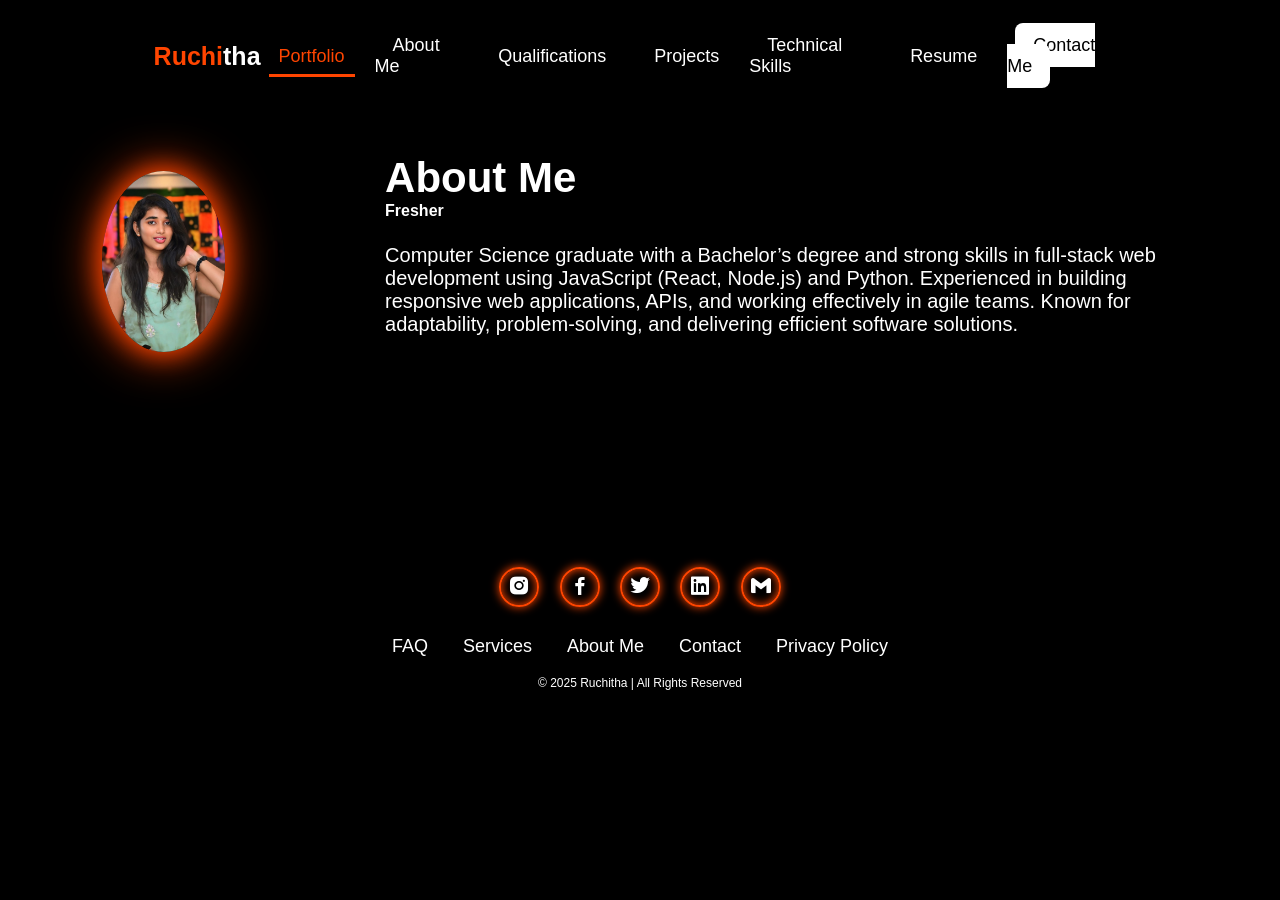
==== commit e80556f7: "Updated" ====
--- a/aboutme.html
+++ b/aboutme.html
@@ -74,7 +74,7 @@
                 <a href="./privacypolicy.html">Privacy Policy</a>
             </li>
         </ul>
-        <p class="copyright"> ©️ 2024 Ruchitha | All Rights Reserved</p>
+        <p class="copyright"> ©️ 2025 Ruchitha | All Rights Reserved</p>
     </footer>
     <script>
         document.getElementById('gmail-icon').addEventListener('click', function () {
